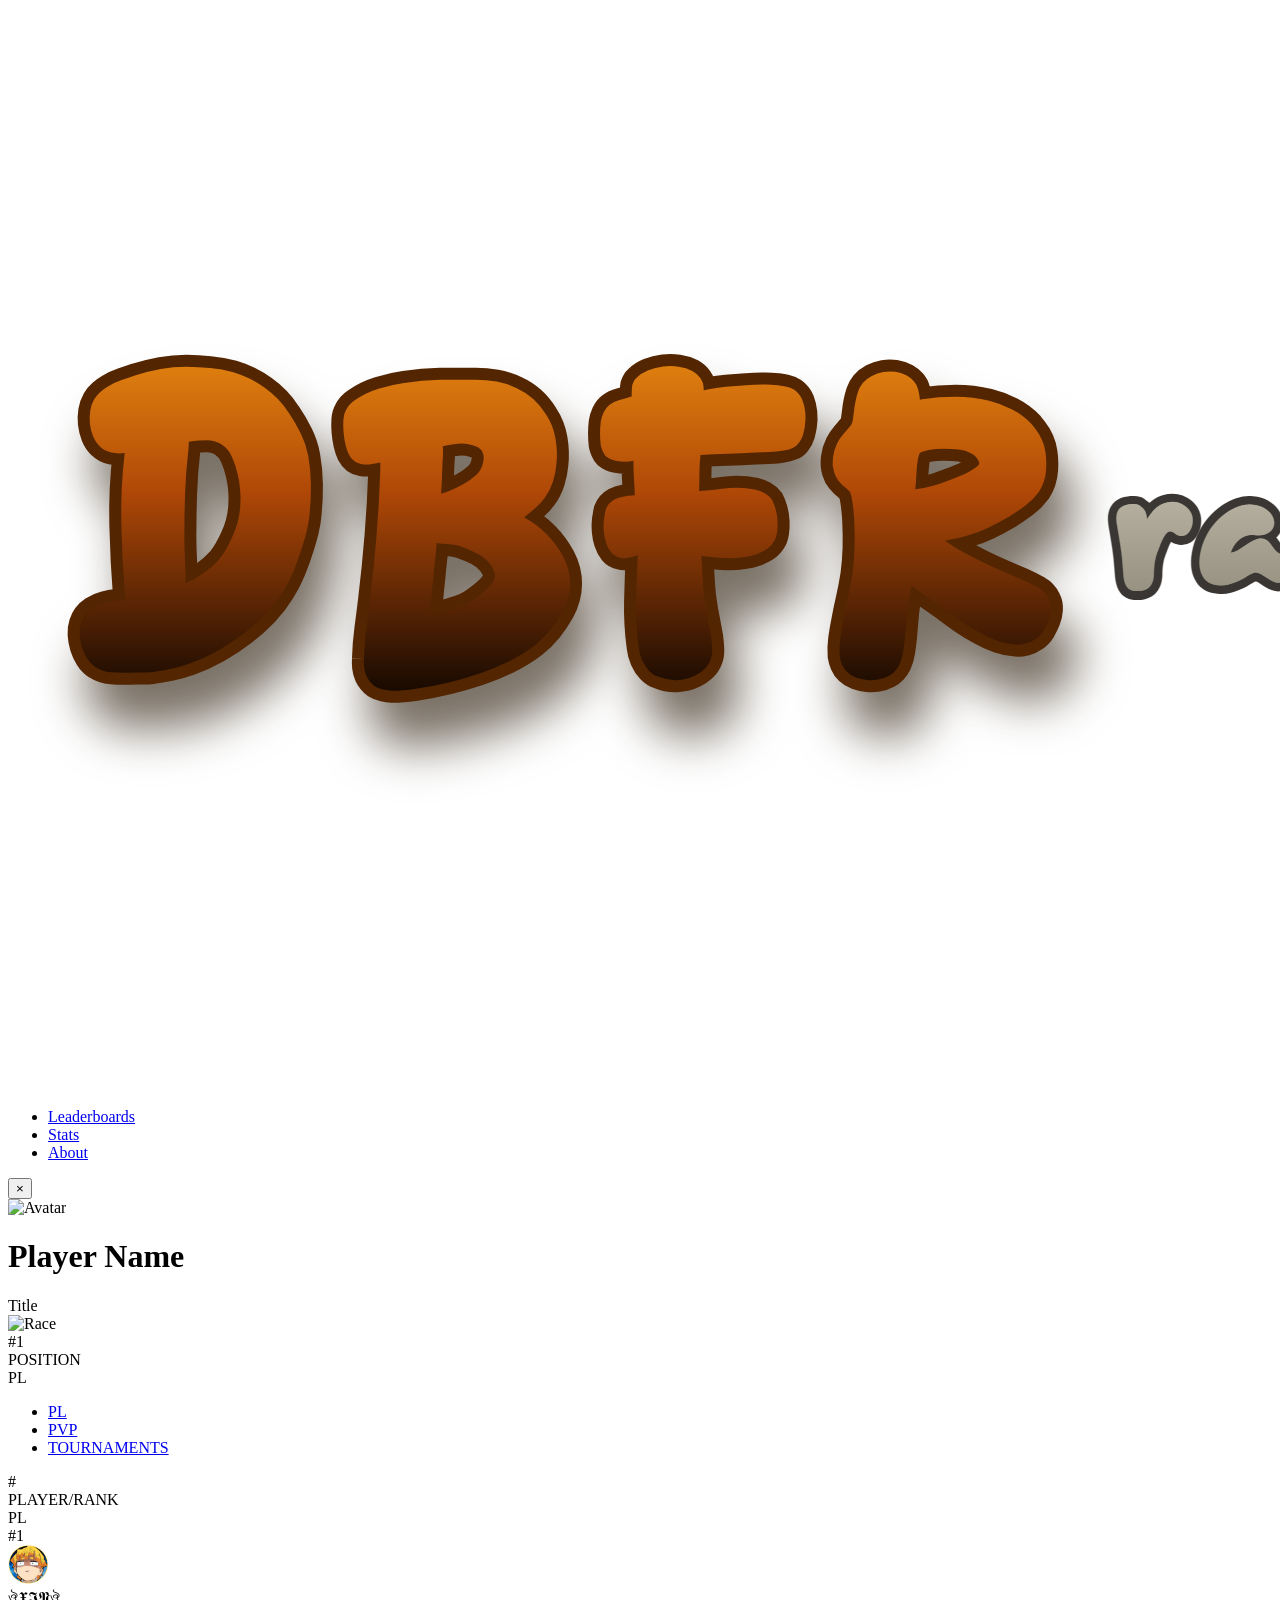
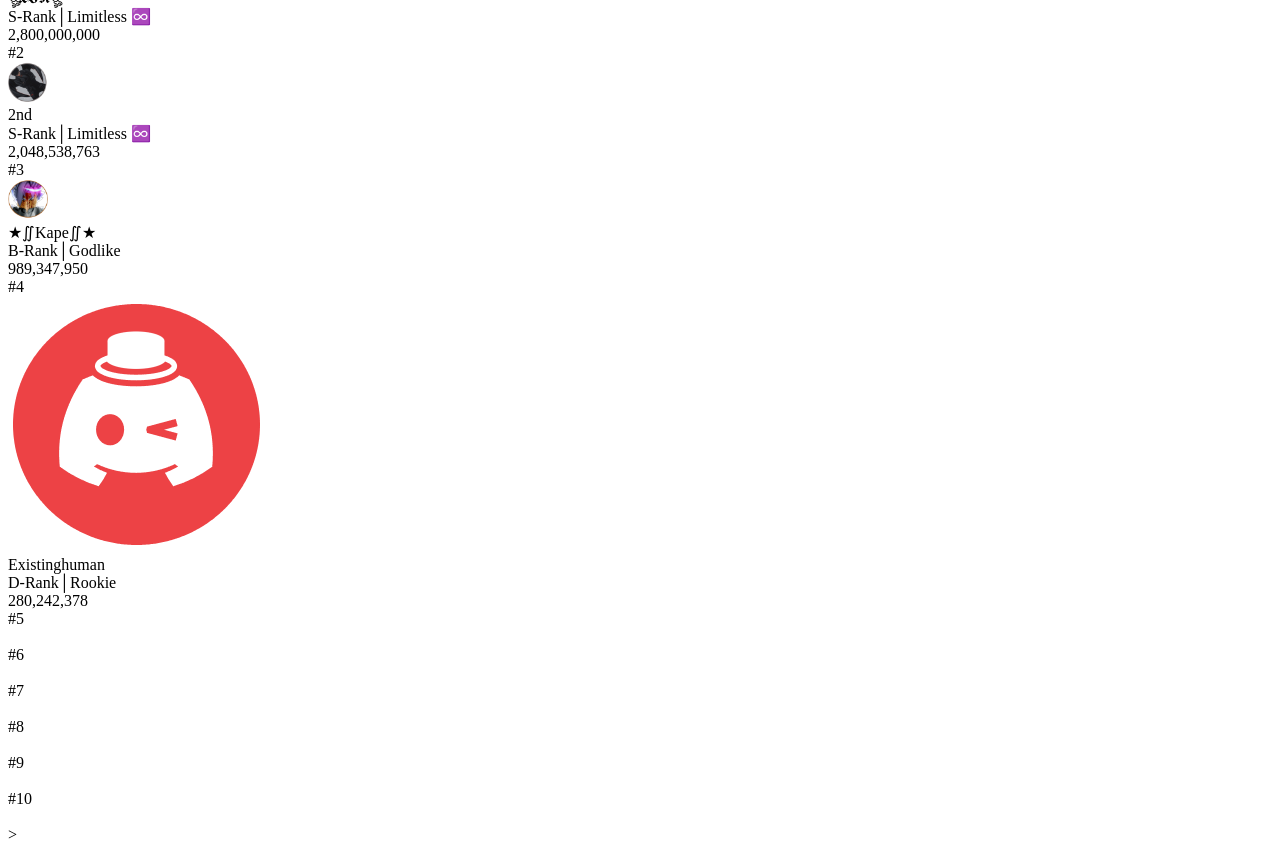
==== Leaderboards/PL/pl.html @ 50dc372b "Update pl.html" ====
<!DOCTYPE html>
<html lang="en">
<head>
    <meta charset="UTF-8">
    <meta name="viewport" content="width=device-width, initial-scale=1.0">
    <title>DBFR Leaderboards</title>

    <link rel="stylesheet" href="../../style.css">
</head>

<body>


<!-- =========================
     MAIN NAVBAR
========================== -->

<header class="navbar">

<div class="logo">
    <a href="../../leaderboards.html">
        <img src="../../images/logo2.png" alt="DBFR Leaderboard Logo">
    </a>
</div>


    <nav>

        <ul class="nav-links">

            <li><a href="../../leaderboards.html">Leaderboards</a></li>
            <li><a href="../../stats.html">Stats</a></li>
            <li><a href="../../about.html">About</a></li>

        </ul>

    </nav>

</header>



<!-- =========================
     LEADERBOARD CONTAINER
========================== -->

<div class="custom-box">

    <!-- =========================
     PLAYER POPUP
========================== -->

<div id="player-popup" class="popup-overlay">

    <div class="popup-container">

        <button class="popup-close">&times;</button>

<div class="popup-content">

    <div class="popup-avatar">
        <img class="popup-avatar-image" src="" alt="Avatar">
    </div>

    <h1 class="popup-player-name">Player Name</h1>

    <div class="popup-title">Title</div>

<div class="popup-race">
    <img class="popup-race-image" src="" alt="Race">
</div>

</div>

<div class="popup-leaderboard-bar">

    <div class="popup-rank-badge">
        <span>#1</span>
    </div>

    <div class="player-points-number-1"></div>

</div>

<div class="txt">
    POSITION
</div>

<div class="txt2">
    PL
</div>

    </div>

</div>


    <!-- TOP BOX NAVIGATION -->

    <nav class="box-top-nav">

        <ul>

            <li><a href="../PL/pl.html">PL</a></li>

            <li><a href="../PVP/pvp.html">PVP</a></li>

            <li><a href="../TOURNAMENTS/tournaments.html">TOURNAMENTS</a></li>

        </ul>

    </nav>



    <!-- LINE -->

    <div class="custom-line"></div>

    <div class="e-txt">
        #
    </div>

    <div class="player-txt">
        PLAYER/RANK
    </div>

    <div class="pl-txt">
        PL
    </div>



    <!-- CONTENT GOES HERE -->


<div class="leaderboard-bar" data-player="0">
    <div class="rank-badge">
        <span>#1</span>
    </div>

    <div class="avatar">
        <img src="../../images/jack.png" style="height: 40px; width: 40px;" alt="jack">
    </div>

    <div class="player-name">
        ঔৣ𝖃𝕴𝕹ঔৣ
    </div>

    <div class="rank-name">
        S-Rank│Limitless ♾️
    </div>

    <div class="player-points">
        2,800,000,000
    </div>
</div>

<div class="leaderboard-bar2" data-player="1">
    <div class="rank-badge">
        <span>#2</span>
    </div>

    <div class="avatar">
        <img src="../../images/2nd.png" style="height: 40px; width: 40px;" alt="other">
    </div>

    <div class="player-name">
        2nd
    </div>

    <div class="rank-name">
        S-Rank│Limitless ♾️
    </div>

    <div class="player-points">
        2,048,538,763
    </div>
</div>

<div class="leaderboard-bar3" data-player="2">
    <div class="rank-badge">
        <span>#3</span>
    </div>

    <div class="avatar">
        <img src="../../images/kape.png" style="height:40px; width:40px;" alt="third">
    </div>

    <div class="player-name">
        ★∬Kape∬★
    </div>

    <div class="rank-name">
        B-Rank│Godlike
    </div>

    <div class="player-points">
        989,347,950
    </div>
</div>

<div class="leaderboard-bar4" data-player="3">

    <div class="rank-badge">
        <span>#4</span>
    </div>

    <div class="avatar">
        <img src="../../images/mrnoob.png" alt="Fourth">
    </div>

    <div class="player-name">
        Existinghuman
    </div>

    <div class="rank-name">
        D-Rank│Rookie
    </div>

    <div class="player-points">
        280,242,378
    </div>

</div>

<div class="leaderboard-bar5" data-player="4">

    <div class="rank-badge">
        <span>#5</span>
    </div>

    <div class="avatar">
        <img src="../../images/5th.png" alt="">
    </div>

    <div class="player-name">
        
    </div>

    <div class="rank-name">
        
    </div>

    <div class="player-points">
        
    </div>

</div>


<div class="leaderboard-bar6" data-player="5">

    <div class="rank-badge">
        <span>#6</span>
    </div>

    <div class="avatar">
        <img src="../../images/6th.png" alt="">
    </div>

    <div class="player-name">
        
    </div>

    <div class="rank-name">
        
    </div>

    <div class="player-points">
        
    </div>

</div>


<div class="leaderboard-bar7" data-player="6">

    <div class="rank-badge">
        <span>#7</span>
    </div>

    <div class="avatar">
        <img src="../../images/7th.png" alt="">
    </div>

    <div class="player-name">
        
    </div>

    <div class="rank-name">
        
    </div>

    <div class="player-points">
        
    </div>

</div>


<div class="leaderboard-bar8" data-player="7">

    <div class="rank-badge">
        <span>#8</span>
    </div>

    <div class="avatar">
        <img src="../../images/8th.png" alt="">
    </div>

    <div class="player-name">
        
    </div>

    <div class="rank-name">
        
    </div>

    <div class="player-points">
        
    </div>

</div>


<div class="leaderboard-bar9" data-player="8">

    <div class="rank-badge">
        <span>#9</span>
    </div>

    <div class="avatar">
        <img src="../../images/9th.png" alt="">
    </div>

    <div class="player-name">
        
    </div>

    <div class="rank-name">
        
    </div>

    <div class="player-points">
        
    </div>

</div>


<div class="leaderboard-bar10" data-player="9">

    <div class="rank-badge">
        <span>#10</span>
    </div>

    <div class="avatar">
        <img src="../../images/10th.png" alt="">
    </div>

    <div class="player-name">
        
    </div>

    <div class="rank-name">
        
    </div>

    <div class="player-points">
        
    </div>

</div>


</div>


</body>

<script src="../../main.js"></script>

<script>

const popup = document.getElementById("player-popup");
const closeBtn = document.querySelector(".popup-close");

// Every leaderboard bar opens the popup
document.querySelectorAll(
".leaderboard-bar, .leaderboard-bar2, .leaderboard-bar3, .leaderboard-bar4, .leaderboard-bar5, .leaderboard-bar6, .leaderboard-bar7, .leaderboard-bar8, .leaderboard-bar9, .leaderboard-bar10"
).forEach(bar => {

    bar.addEventListener("click", () => {

        const player = leaderboard[bar.dataset.player];

        popup.querySelector(".popup-player-name").textContent = player.playerName;

        popup.querySelector(".popup-title").textContent = getRankName(player.pl);

        popup.querySelector(".player-points-number-1").textContent =
            "OVERALL: " + player.pl.toLocaleString();

        popup.querySelector(".popup-race-image").src =
            "../../" + player.race;

        popup.querySelector(".popup-avatar-image").src =
            "../../" + player.avatar;
        
        const popupBar = popup.querySelector(".popup-leaderboard-bar");
const popupBadge = popup.querySelector(".popup-rank-badge");


popupBar.classList.remove("gold", "silver", "bronze");
popupBadge.classList.remove("gold", "silver", "bronze");


if(player.rank === "#1"){

    popupBar.classList.add("gold");
    popupBadge.classList.add("gold");

}

else if(player.rank === "#2"){

    popupBar.classList.add("silver");
    popupBadge.classList.add("silver");

}

else if(player.rank === "#3"){

    popupBar.classList.add("bronze");
    popupBadge.classList.add("bronze");

}

else if(player.rank === "#4"){

    popupBar.classList.add("fourth");
    popupBadge.classList.add("fourth");

}


popup.querySelector(".popup-rank-badge span").textContent = player.rank;

        popup.classList.add("show");

    });

});

// Close button
closeBtn.addEventListener("click", () => {

    popup.classList.remove("show");

});

// Click outside popup
popup.addEventListener("click", (e)=>{

    if(e.target === popup){

        popup.classList.remove("show");

    }

});

</script>
</html>>
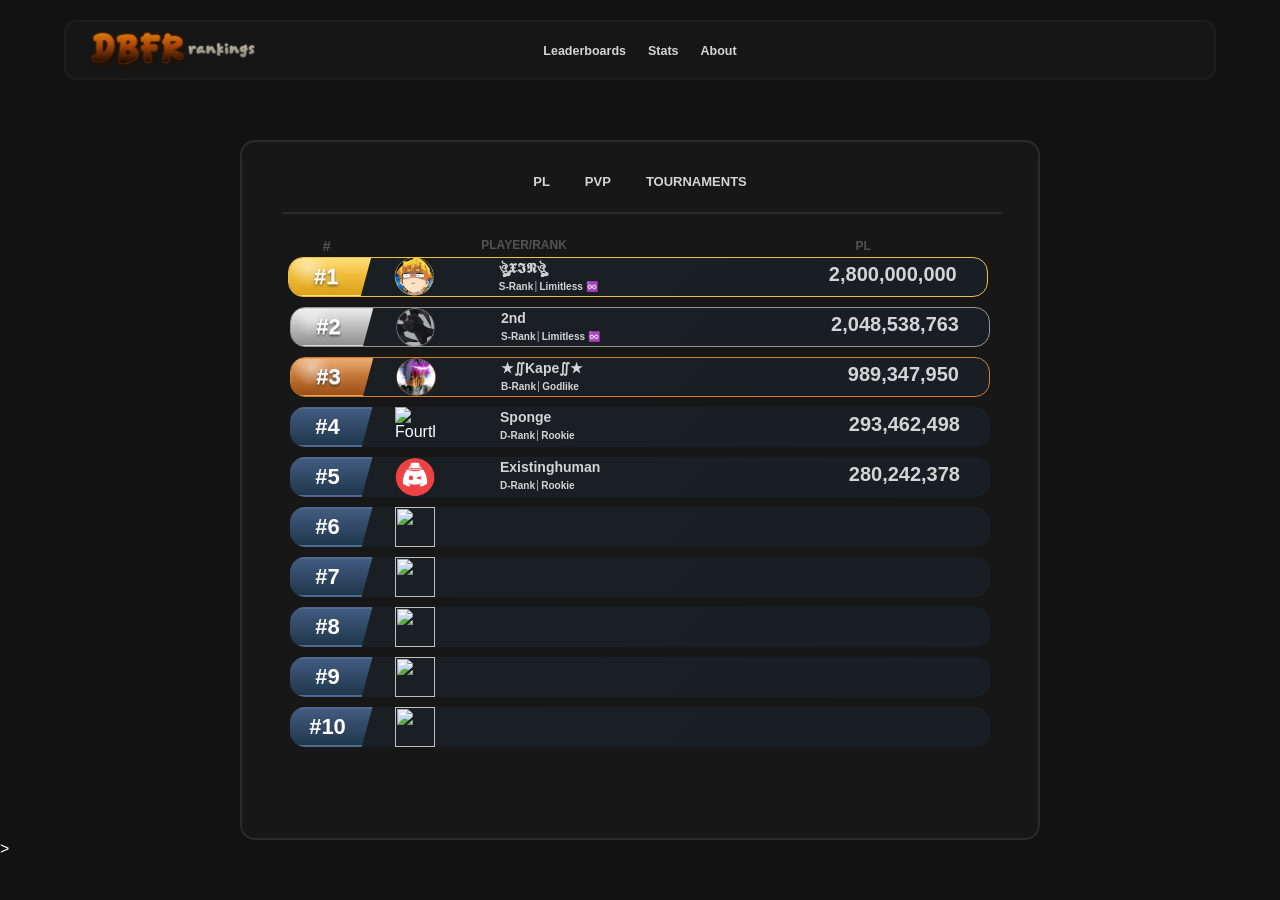
==== commit 44e36800: "Update pl.html" ====
--- a/Leaderboards/PL/pl.html
+++ b/Leaderboards/PL/pl.html
@@ -207,7 +207,31 @@
     </div>
 
     <div class="avatar">
-        <img src="../../images/mrnoob.png" alt="Fourth">
+        <img src="../../images/sponge.png" alt="Fourth">
+    </div>
+
+    <div class="player-name">
+        Sponge
+    </div>
+
+    <div class="rank-name">
+        D-Rank│Rookie
+    </div>
+
+    <div class="player-points">
+        293,462,498
+    </div>
+
+</div>
+
+<div class="leaderboard-bar5" data-player="4">
+
+    <div class="rank-badge">
+        <span>#5</span>
+    </div>
+
+    <div class="avatar">
+        <img src="../../images/mrnoob.png" alt="">
     </div>
 
     <div class="player-name">
@@ -220,30 +244,6 @@
 
     <div class="player-points">
         280,242,378
-    </div>
-
-</div>
-
-<div class="leaderboard-bar5" data-player="4">
-
-    <div class="rank-badge">
-        <span>#5</span>
-    </div>
-
-    <div class="avatar">
-        <img src="../../images/5th.png" alt="">
-    </div>
-
-    <div class="player-name">
-        
-    </div>
-
-    <div class="rank-name">
-        
-    </div>
-
-    <div class="player-points">
-        
     </div>
 
 </div>
@@ -412,33 +412,30 @@
 const popupBadge = popup.querySelector(".popup-rank-badge");
 
 
-popupBar.classList.remove("gold", "silver", "bronze");
-popupBadge.classList.remove("gold", "silver", "bronze");
-
-
-if(player.rank === "#1"){
+popupBar.classList.remove("gold", "silver", "bronze", "fourth");
+popupBadge.classList.remove("gold", "silver", "bronze", "fourth");
+
+if (player.rank === "#1") {
 
     popupBar.classList.add("gold");
     popupBadge.classList.add("gold");
 
 }
-
-else if(player.rank === "#2"){
+else if (player.rank === "#2") {
 
     popupBar.classList.add("silver");
     popupBadge.classList.add("silver");
 
 }
-
-else if(player.rank === "#3"){
+else if (player.rank === "#3") {
 
     popupBar.classList.add("bronze");
     popupBadge.classList.add("bronze");
 
 }
-
-else if(player.rank === "#4"){
-
+else {
+
+    // #4, #5, #6, #7, #8... all use the blue style
     popupBar.classList.add("fourth");
     popupBadge.classList.add("fourth");
 
--- a/style.css
+++ b/style.css
@@ -0,0 +1,2258 @@
+/* =========================================
+   RESET
+========================================= */
+
+*{
+    margin:0;
+    padding:0;
+    box-sizing:border-box;
+}
+
+html{
+    scroll-behavior:smooth;
+}
+
+/* =========================================
+   BODY
+========================================= */
+
+body{
+    font-family:Arial, Helvetica, sans-serif;
+    background:#121212;
+    color:white;
+}
+
+/* =========================================
+   NAVBAR
+========================================= */
+
+.navbar{
+
+    position:relative;
+
+    width:90%;
+    height:60px;
+
+    margin:20px auto;
+
+    display:flex;
+    align-items:center;
+
+    padding:0 30px;
+
+    background:rgba(31,29,29,.45);
+
+    border:2px solid hsla(0,3%,12%,.88);
+
+    border-radius:12px;
+
+    transition:border-color .25s ease;
+}
+
+.navbar:hover{
+
+    border-color:rgb(75,75,75);
+
+}
+
+/* =========================================
+   LOGO
+========================================= */
+
+.logo{
+
+    position:absolute;
+    left:20px;
+
+}
+
+.logo img{
+
+    height:100px;
+    width:auto;
+    display:block;
+
+}
+
+/* =========================================
+   NAVIGATION
+========================================= */
+
+nav{
+
+    width:100%;
+
+}
+
+.nav-links{
+
+    display:flex;
+    justify-content:center;
+    align-items:center;
+
+    list-style:none;
+
+    gap:22px;
+
+}
+
+.nav-links a{
+
+    color:#d4d4d4;
+
+    text-decoration:none;
+
+    font-family:Verdana, Geneva, Tahoma, sans-serif;
+
+    font-weight:bold;
+
+    font-size:12.5px;
+
+    transition:.2s;
+
+}
+
+.nav-links a:hover{
+
+    color:rgb(129,49,49);
+
+}
+
+/* =========================================
+   CUSTOM CONTAINER
+========================================= */
+
+/* =========================================
+   CUSTOM CONTAINER
+========================================= */
+
+.custom-box{
+
+    position:relative;
+
+    /* CENTER POSITION */
+    margin:60px auto 0;
+
+
+    /* SIZE */
+    width:800px;
+    height:700px;
+
+
+    /* BACKGROUND */
+    background:rgba(31,29,29,.45);
+
+
+    /* BORDER */
+    border:2px solid #2b2b2b;
+
+
+    /* CORNERS */
+    border-radius:15px;
+
+
+    padding:20px;
+
+}
+
+.custom-box{
+
+    transition:border-color .25s ease;
+
+}
+
+
+.custom-box:hover{
+
+    border-color:rgb(75,75,75);
+
+}
+
+/* =========================================
+   CUSTOM LINE
+========================================= */
+
+.custom-line{
+
+    position:absolute;
+
+    /* POSITION */
+    top:70px;
+    left:40px;
+
+    /* SIZE */
+    width:720px;
+    height:2px;
+
+    /* COLOR */
+    background:#2b2b2b;
+
+    /* ROUNDNESS */
+    border-radius:999px;
+
+}
+
+/* =========================================
+   TOP BOX NAVIGATION
+========================================= */
+
+
+.box-top-nav{
+
+
+    /* POSITION */
+
+    position:absolute;
+
+    top:30px;
+
+    left:0;
+
+    width:100%;
+
+
+}
+
+
+
+.box-top-nav ul{
+
+
+    /* ALIGNMENT */
+
+    display:flex;
+
+    justify-content:center;
+
+    align-items:center;
+
+
+    /* SPACING */
+
+    gap:35px;
+
+
+    list-style:none;
+
+
+}
+
+
+
+.box-top-nav a{
+
+
+    /* COLOR */
+
+    color:#d4d4d4;
+
+
+    /* TEXT */
+
+    text-decoration:none;
+
+    font-family:Verdana, Geneva, Tahoma, sans-serif;
+
+    font-size:13px;
+
+    font-weight:bold;
+
+
+    /* ANIMATION */
+
+    transition:.25s;
+
+
+}
+
+
+
+.box-top-nav a:hover{
+
+
+    color:rgb(129,49,49);
+
+
+}
+
+/* =========================================
+   LEADERBOARD TITLE CONTENT
+========================================= */
+
+
+.leaderboard-title{
+
+
+    /* POSITION */
+
+    position:absolute;
+
+    top:50%;
+
+    left:50%;
+
+    transform:translate(-50%, -50%);
+
+
+
+    /* ALIGNMENT */
+
+    text-align:center;
+
+
+    width:100%;
+
+
+}
+
+
+
+/* MAIN TITLE */
+
+.leaderboard-title h1{
+
+
+    /* FONT */
+
+    font-family:Verdana, Geneva, Tahoma, sans-serif;
+
+
+    /* SIZE */
+
+    font-size:40px;
+
+
+    /* WEIGHT */
+
+    font-weight:bold;
+
+
+    /* COLOR */
+
+    color:white;
+
+
+}
+
+
+
+/* SMALL UNIVERSE TEXT */
+
+.leaderboard-title h1 span{
+
+
+    display:block;
+
+
+    /* SIZE */
+
+    font-size:20px;
+
+
+    /* COLOR */
+
+    color:#bdbdbd;
+
+
+    /* SPACING */
+
+    margin-top:5px;
+
+
+}
+
+
+
+/* DESCRIPTION TEXT */
+
+.leaderboard-title p{
+
+
+    /* POSITION */
+
+    margin-top:25px;
+
+
+
+    /* FONT */
+
+    font-family:Arial, Helvetica, sans-serif;
+
+
+    /* SIZE */
+
+    font-size:16px;
+
+
+    /* COLOR */
+
+    color:#aaaaaa;
+
+
+
+}
+
+/* =========================================
+   PL LEADERBOARD BAR
+========================================= */
+
+
+.leaderboard-bar{
+
+
+    /* =========================
+       POSITION
+    ========================= */
+
+    position:relative;
+
+    top:30px;
+    left:46%;
+
+    transform:translateX(-50%);
+
+
+
+    /* =========================
+       SIZE
+    ========================= */
+
+    width:700px;
+    height:40px;
+
+
+
+    /* =========================
+       BACKGROUND GRADIENT
+    ========================= */
+
+    background:linear-gradient(
+        135deg,
+        #1a1f24,
+        #191e24
+    );
+
+
+
+    /* =========================
+       BORDER
+    ========================= */
+
+    /* BORDER */
+
+    border: 1.75px solid #f0c040;
+
+    overflow:hidden;
+
+    animation: goldBorder 4s linear infinite;
+
+    border-radius:15px;
+
+
+
+    /* =========================
+       ALIGNMENT
+    ========================= */
+
+    display:flex;
+
+    align-items:center;
+
+    justify-content:space-between;
+
+
+    padding:0 25px;
+
+
+
+    /* =========================
+       ANIMATION
+    ========================= */
+
+    transition:
+        transform .25s ease,
+        border-color .25s ease,
+        box-shadow .25s ease;
+
+
+}
+
+    @keyframes goldBorder{
+
+    0%{
+        border-color:#f0c040;
+    }
+
+    25%{
+        border-color:#ffe07a;
+    }
+
+    50%{
+        border-color:#ffd54a;
+    }
+
+    75%{
+        border-color:#fff0a0;
+    }
+
+    100%{
+        border-color:#f0c040;
+    }
+
+}
+
+.leaderboard-bar{
+
+    position:relative;
+
+    margin:20px auto 0;
+
+    width:700px;
+    height:40px;
+
+}
+
+.leaderboard-bar::before{
+
+    content:"";
+
+    position:absolute;
+
+    top:0;
+    left:-120px;
+
+    width:100px;
+    height:100%;
+
+    background:linear-gradient(
+
+        90deg,
+
+        transparent,
+
+        rgba(255,255,255,.25),
+
+        transparent
+
+    );
+
+    transform:skewX(-25deg);
+
+    animation:shine 3s infinite;
+
+}
+
+@keyframes shine{
+
+    from{
+
+        left:-150px;
+
+    }
+
+    to{
+
+        left:850px;
+
+    }
+
+}
+
+
+
+
+/* HOVER EFFECT */
+
+.leaderboard-bar:hover{
+
+    transform:
+        translateX(-50%)
+        scale(1.04);
+
+    border-color:#ffe37a;
+
+    box-shadow:
+
+        0 0 12px rgba(255,210,70,.35),
+
+        0 0 30px rgba(255,190,0,.25);
+
+}
+
+.rank-badge{
+
+    width:90px;
+    height:40px;
+
+    display:flex;
+
+    left: -5%;
+
+    justify-content:center;
+    align-items:center;
+
+    background:linear-gradient(
+
+        180deg,
+
+        #ffd45a,
+
+        #dca118
+
+    );
+
+    clip-path:polygon(
+        12% 0%,
+        100% 0%,
+        88% 100%,
+        0% 100%
+    );
+
+    border:2px solid #ffe07a;
+
+    position:relative;
+
+    overflow:hidden;
+
+    animation:goldBorder 4s linear infinite;
+
+}
+
+.rank-badge::before{
+
+    content:"";
+
+    position:absolute;
+
+    top:-40%;
+    left:-90%;
+
+    width:45%;
+    height:180%;
+
+    background:linear-gradient(
+
+        90deg,
+
+        transparent 0%,
+
+        rgba(255,255,255,.05) 10%,
+
+        rgba(255,255,255,.95) 80%,
+
+        rgba(255,255,255,.05) 100%,
+
+        transparent 100%
+
+    );
+
+    transform:rotate(22deg);
+
+    filter:blur(2px);
+
+    animation:badgeShine 3s infinite;
+
+}
+
+.rank-badge::after{
+
+    content:"";
+
+    position:absolute;
+
+    inset:0;
+
+    background:
+
+        radial-gradient(circle at 30% 25%,
+        rgba(255,255,255,.45),
+        transparent 28%),
+
+        linear-gradient(
+        180deg,
+        rgba(255,255,255,.18),
+        transparent 45%);
+
+    pointer-events:none;
+
+}
+
+@keyframes badgeShine{
+
+    0%{
+
+        left:-100%;
+        opacity:0;
+
+    }
+
+    20%{
+
+        opacity:1;
+
+    }
+
+    55%{
+
+        left:120%;
+        opacity:1;
+
+    }
+
+    100%{
+
+        left:180%;
+        opacity:0;
+
+    }
+
+}
+
+.rank-badge span{
+
+    position:relative;
+    z-index:5;
+
+    color:white;
+
+    font-family:Verdana, Geneva, Tahoma, sans-serif;
+    font-size:22px;
+    font-weight:bold;
+
+    text-shadow:
+
+        0 1px 0 rgba(255,255,255,.4),
+        0 2px 3px rgba(0,0,0,.55),
+        0 0 6px rgba(255,255,255,.25);
+
+}
+
+/* =========================================
+   SECOND LEADERBOARD BAR
+========================================= */
+
+
+.leaderboard-bar2{
+
+    position:relative;
+
+    top:40px;
+    left:50%;
+
+    transform:translateX(-50%);
+
+
+    width:700px;
+    height:40px;
+
+
+    background:linear-gradient(
+        135deg,
+        #1a1f24,
+        #191e24
+    );
+
+
+    border:1.75px solid #979696;
+
+    border-radius:15px;
+
+
+    overflow:hidden;
+
+
+    display:flex;
+
+    align-items:center;
+
+    justify-content:space-between;
+
+
+    padding:0 25px;
+
+
+    transition:
+        transform .25s ease,
+        border-color .25s ease,
+        box-shadow .25s ease;
+
+}
+
+
+
+/* SHINE EFFECT */
+
+.leaderboard-bar2::before{
+
+    content:"";
+
+    position:absolute;
+
+    top:0;
+
+    left:-120px;
+
+    width:100px;
+
+    height:100%;
+
+
+    background:linear-gradient(
+
+        90deg,
+
+        transparent,
+
+        rgba(255,255,255,.25),
+
+        transparent
+
+    );
+
+
+    transform:skewX(-25deg);
+
+
+    animation:shine 3s infinite;
+
+}
+
+
+
+/* HOVER */
+
+.leaderboard-bar2:hover{
+
+    transform:
+        translateX(-50%)
+        scale(1.04);
+
+
+    border-color:#cac0c0;
+
+
+    box-shadow:
+
+        0 0 12px rgba(221, 221, 221, 0.35),
+
+        0 0 30px rgba(226, 224, 224, 0.25);
+
+}
+
+.leaderboard-bar2 .rank-badge{
+
+    width:90px;
+
+    background:linear-gradient(
+        180deg,
+        #e6e6e6,
+        #8f8f8f
+    );
+
+    border:2px solid #d8d8d8;
+
+    animation:none;
+
+}
+
+
+.leaderboard-bar2 .rank-badge span{
+
+    color:white;
+
+    text-shadow:
+        0 1px 0 rgba(255,255,255,.5),
+        0 2px 3px rgba(0,0,0,.7),
+        0 0 6px rgba(255,255,255,.35);
+
+}
+
+.leaderboard-bar2 .rank-badge::after{
+
+    content:"";
+
+    position:absolute;
+
+    inset:0;
+
+    background:
+
+        radial-gradient(circle at 30% 25%,
+        rgba(255,255,255,.45),
+        transparent 28%),
+
+        linear-gradient(
+        180deg,
+        rgba(255,255,255,.18),
+        transparent 45%);
+
+    pointer-events:none;
+
+}
+
+.leaderboard-bar2 .rank-badge::after{
+
+    content:"";
+
+    position:absolute;
+
+    inset:0;
+
+    background:
+
+        radial-gradient(circle at 30% 25%,
+        rgba(255,255,255,.45),
+        transparent 28%),
+
+        linear-gradient(
+        180deg,
+        rgba(255,255,255,.18),
+        transparent 45%);
+
+    pointer-events:none;
+
+}
+
+
+.leaderboard-bar2 .player-points{
+
+    color:#d4d4d4;
+
+}
+
+/* =========================================
+   THIRD LEADERBOARD BAR
+========================================= */
+
+.leaderboard-bar3{
+
+    position:relative;
+
+    top:50px;
+    left:50%;
+
+    transform:translateX(-50%);
+
+    width:700px;
+    height:40px;
+
+    background:linear-gradient(
+        135deg,
+        #1a1f24,
+        #191e24
+    );
+
+    border:1.75px solid #cd7f32;
+
+    border-radius:15px;
+
+    overflow:hidden;
+
+    display:flex;
+
+    align-items:center;
+    justify-content:space-between;
+
+    padding:0 25px;
+
+    transition:
+        transform .25s ease,
+        border-color .25s ease,
+        box-shadow .25s ease;
+
+}
+
+.leaderboard-bar3::before{
+
+    content:"";
+
+    position:absolute;
+
+    top:0;
+    left:-120px;
+
+    width:100px;
+    height:100%;
+
+    background:linear-gradient(
+        90deg,
+        transparent,
+        rgba(255,255,255,.25),
+        transparent
+    );
+
+    transform:skewX(-25deg);
+
+    animation:shine 3s infinite;
+
+}
+
+.leaderboard-bar3:hover{
+
+    transform:
+        translateX(-50%)
+        scale(1.04);
+
+    border-color:#e6a15c;
+
+    box-shadow:
+        0 0 12px rgba(205,127,50,.35),
+        0 0 30px rgba(205,127,50,.25);
+
+}
+
+.leaderboard-bar3 .rank-badge{
+
+    background:linear-gradient(
+        180deg,
+        #e49a54,
+        #9c4f16
+    );
+
+    border:2px solid #e6a15c;
+
+    animation:none;
+
+}
+
+.leaderboard-bar3 .rank-badge span{
+
+    color:white;
+
+    text-shadow:
+        0 1px 0 rgba(255,255,255,.5),
+        0 2px 3px rgba(0,0,0,.7),
+        0 0 6px rgba(255,255,255,.35);
+
+}
+
+
+.leaderboard-bar3 .player-points{
+
+    color:#d4d4d4;
+
+}
+
+/* =========================================
+   FOURTH LEADERBOARD BAR
+========================================= */
+
+.leaderboard-bar4{
+
+    position:relative;
+
+    top:60px;
+    left:50%;
+
+    transform:translateX(-50%);
+
+    width:700px;
+    height:40px;
+
+    background:linear-gradient(
+        135deg,
+        #1a1f24,
+        #191e24
+    );
+
+    border-radius:15px;
+
+    overflow:hidden;
+
+    display:flex;
+
+    align-items:center;
+    justify-content:space-between;
+
+    padding:0 25px;
+
+    transition:
+        transform .25s ease,
+        border-color .25s ease,
+        box-shadow .25s ease;
+
+}
+
+.leaderboard-bar4:hover{
+
+    transform:
+        translateX(-50%)
+        scale(1.04);
+
+    background:linear-gradient(
+        135deg,
+        #222930,
+        #202730
+    );
+
+}
+
+.leaderboard-bar4 .rank-badge{
+
+    background:linear-gradient(
+        180deg,
+        #435b80,
+        #435b80
+    );
+
+    border:2px solid #583232;
+
+    animation:none;
+
+}
+
+.leaderboard-bar4 .rank-badge span{
+
+    color:white;
+
+    text-shadow:
+        0 1px 0 rgba(255,255,255,.35),
+        0 2px 3px rgba(0,0,0,.7);
+
+}
+
+.leaderboard-bar4 .player-points{
+
+    color:#d4d4d4;
+
+}
+
+.leaderboard-bar4 .rank-badge{
+
+    background:linear-gradient(
+        180deg,
+        #435b80,
+        #1f374b
+    );
+
+    border:2px solid #4f6a92;
+
+    animation:none;
+
+}
+
+
+/* REMOVE SHINE EFFECTS */
+
+.leaderboard-bar4 .rank-badge::before{
+
+    display:none;
+
+}
+
+
+.leaderboard-bar4 .rank-badge::after{
+
+    display:none;
+
+}
+
+
+/* REMOVE TEXT GLOW */
+
+.leaderboard-bar4 .rank-badge span{
+
+    color:white;
+
+    text-shadow:none;
+
+}
+
+/* =========================================
+   LOWER LEADERBOARD BARS (#5 - #10)
+========================================= */
+
+
+.leaderboard-bar5,
+.leaderboard-bar6,
+.leaderboard-bar7,
+.leaderboard-bar8,
+.leaderboard-bar9,
+.leaderboard-bar10{
+
+    position:relative;
+
+    left:50%;
+
+    transform:translateX(-50%);
+
+    width:700px;
+    height:40px;
+
+    background:linear-gradient(
+        135deg,
+        #1a1f24,
+        #191e24
+    );
+
+    border-radius:15px;
+
+    overflow:hidden;
+
+    display:flex;
+
+    align-items:center;
+    justify-content:space-between;
+
+    padding:0 25px;
+
+    transition:
+        transform .25s ease,
+        background .25s ease;
+
+}
+
+
+.leaderboard-bar5{
+    top:70px;
+}
+
+.leaderboard-bar6{
+    top:80px;
+}
+
+.leaderboard-bar7{
+    top:90px;
+}
+
+.leaderboard-bar8{
+    top:100px;
+}
+
+.leaderboard-bar9{
+    top:110px;
+}
+
+.leaderboard-bar10{
+    top:120px;
+}
+
+
+
+/* SAME HOVER AS #4 */
+
+.leaderboard-bar5:hover,
+.leaderboard-bar6:hover,
+.leaderboard-bar7:hover,
+.leaderboard-bar8:hover,
+.leaderboard-bar9:hover,
+.leaderboard-bar10:hover{
+
+    transform:
+        translateX(-50%)
+        scale(1.04);
+
+    background:linear-gradient(
+        135deg,
+        #222930,
+        #202730
+    );
+
+}
+
+
+/* SAME RANK BADGE AS #4 */
+
+.leaderboard-bar5 .rank-badge,
+.leaderboard-bar6 .rank-badge,
+.leaderboard-bar7 .rank-badge,
+.leaderboard-bar8 .rank-badge,
+.leaderboard-bar9 .rank-badge,
+.leaderboard-bar10 .rank-badge{
+
+    background:linear-gradient(
+        180deg,
+        #435b80,
+        #1f374b
+    );
+
+    border:2px solid #4f6a92;
+
+    animation:none;
+
+}
+
+
+/* REMOVE SHINE */
+
+.leaderboard-bar5 .rank-badge::before,
+.leaderboard-bar6 .rank-badge::before,
+.leaderboard-bar7 .rank-badge::before,
+.leaderboard-bar8 .rank-badge::before,
+.leaderboard-bar9 .rank-badge::before,
+.leaderboard-bar10 .rank-badge::before{
+
+    display:none;
+
+}
+
+
+.leaderboard-bar5 .rank-badge::after,
+.leaderboard-bar6 .rank-badge::after,
+.leaderboard-bar7 .rank-badge::after,
+.leaderboard-bar8 .rank-badge::after,
+.leaderboard-bar9 .rank-badge::after,
+.leaderboard-bar10 .rank-badge::after{
+
+    display:none;
+
+}
+
+
+.leaderboard-bar5 .rank-badge span,
+.leaderboard-bar6 .rank-badge span,
+.leaderboard-bar7 .rank-badge span,
+.leaderboard-bar8 .rank-badge span,
+.leaderboard-bar9 .rank-badge span,
+.leaderboard-bar10 .rank-badge span{
+
+    text-shadow:none;
+
+}
+
+
+.leaderboard-bar5 .player-points,
+.leaderboard-bar6 .player-points,
+.leaderboard-bar7 .player-points,
+.leaderboard-bar8 .player-points,
+.leaderboard-bar9 .player-points,
+.leaderboard-bar10 .player-points{
+
+    color:#d4d4d4;
+
+}
+
+
+/* =========================================
+   PLAYER/RANK NAME
+========================================= */
+
+
+.player-name{
+
+    position:absolute;
+
+    left:210px;
+    top:2px;
+
+    width:220px;
+
+    white-space:nowrap;
+    overflow:hidden;
+    text-overflow:ellipsis;
+
+    font-family:Verdana, Geneva, Tahoma, sans-serif;
+    font-size:14px;
+    font-weight:bold;
+
+    color:#d4d4d4;
+}
+
+.avatar{
+    position:absolute;
+    left:105px;
+    top:50%;
+    transform:translateY(-50%);
+}
+
+.avatar img{
+    width:40px;
+    height:40px;
+    display:block;
+}
+
+.rank-name{
+
+    position:absolute;
+
+    left:210px;
+    top:23px;
+
+    width:220px;
+
+    white-space:nowrap;
+    overflow:hidden;
+    text-overflow:ellipsis;
+
+    font-family:Verdana, Geneva, Tahoma, sans-serif;
+    font-size:10px;
+    font-weight:bold;
+
+    color:#d4d4d4;
+}
+
+
+
+
+
+/* =========================================
+   PLAYER POINTS
+========================================= */
+
+
+.player-points{
+
+    position:absolute;
+
+    right:30px;
+    top:42%;
+
+    transform:translateY(-50%);
+
+    font-family:'Segoe UI', Tahoma, Geneva, Verdana, sans-serif;
+    font-size:20px;
+    font-weight:bold;
+
+    color:#d4d4d4;
+}
+
+
+/* =========================================
+   LEADERBOARD HEADER TEXT SETTINGS
+========================================= */
+
+:root{
+
+    /* # */
+    --header-rank-left:8%;
+    --header-rank-top:11.5%;
+    --header-rank-size:15px;
+
+    /* PLAYER/RANK */
+    --header-player-left:29%;
+    --header-player-top:9%;
+    --header-player-size:12px;
+
+    /* PL */
+    --header-pl-left:78.5%;
+    --header-pl-top:7%;
+    --header-pl-size:12px;
+
+    /* Shared */
+    --header-font:Verdana, Geneva, Tahoma, sans-serif;
+    --header-weight:bold;
+    --header-color:#535353;
+
+}
+
+.e-txt{
+
+    position:relative;
+
+    left:var(--header-rank-left);
+    top:var(--header-rank-top);
+
+    font-family:var(--header-font);
+    font-weight:var(--header-weight);
+    font-size:var(--header-rank-size);
+    color:var(--header-color);
+
+}
+
+.player-txt{
+
+    position:relative;
+
+    left:var(--header-player-left);
+    top:var(--header-player-top);
+
+    font-family:var(--header-font);
+    font-weight:var(--header-weight);
+    font-size:var(--header-player-size);
+    color:var(--header-color);
+
+}
+
+.pl-txt{
+
+    position:relative;
+
+    left:var(--header-pl-left);
+    top:var(--header-pl-top);
+
+    font-family:var(--header-font);
+    font-weight:var(--header-weight);
+    font-size:var(--header-pl-size);
+    color:var(--header-color);
+
+}
+
+/* =========================================
+   POPUP OVERLAY
+========================================= */
+
+.popup-overlay{
+
+    position:fixed;
+
+    inset:0;
+
+    display:flex;
+
+    justify-content:center;
+    align-items:center;
+
+    background:rgba(0,0,0,.6);
+
+    opacity:0;
+
+    visibility:hidden;
+
+    transition:.25s;
+
+    z-index:9999;
+
+}
+
+.popup-overlay.show{
+
+    opacity:1;
+
+    visibility:visible;
+
+}
+
+
+/* =========================================
+   POPUP CONTAINER
+========================================= */
+
+.popup-container{
+
+    position:relative;
+
+    width:700px;          /* Width */
+    height:550px;         /* Height */
+
+    background:rgba(31,29,29);   /* Background */
+
+    border:2px solid #2b2b2b; /* Border */
+
+    border-radius:18px;   /* Radius */
+
+    padding:30px;
+
+    transform:scale(.9);
+
+    transition:.25s;
+
+}
+
+.popup-container:hover{
+    border-color: rgb(75,75,75);
+}
+
+.popup-overlay.show .popup-container{
+
+    transform:scale(1);
+
+}
+
+
+/* =========================================
+   CLOSE BUTTON
+========================================= */
+
+.popup-close{
+
+    position:absolute;
+
+    top:15px;
+    right:18px;
+
+    width:35px;
+    height:35px;
+
+    border:none;
+
+    border-radius:8px;
+
+    background:#2d3138;
+
+    color:white;
+
+    font-size:22px;
+
+    cursor:pointer;
+
+    transition:.2s;
+
+}
+
+.popup-close:hover{
+
+    background:#a33;
+
+    transform:scale(1.08);
+
+}
+
+
+/* =========================================
+   POPUP CONTENT
+========================================= */
+
+.popup-content{
+
+    text-align:center;
+
+    color:white;
+
+    margin-top:40px;
+
+}
+
+/* =========================
+   PLAYER NAME
+========================= */
+
+.popup-player-name{
+
+    position:absolute;
+
+    left:50%;
+    top:175px;
+
+    transform:translateX(-50%);
+
+    width:420px;
+
+    text-align:center;
+
+    white-space:nowrap;
+    overflow:hidden;
+    text-overflow:ellipsis;
+
+    color:white;
+
+    font-family:Verdana, Geneva, Tahoma, sans-serif;
+
+    font-size:34px;
+    font-weight:bold;
+
+}
+
+
+/* =========================================
+   POPUP TITLE SETTINGS
+========================================= */
+
+:root{
+
+    --popup-title-left:50%;
+    --popup-title-top:300px;
+    --popup-title-width:420px;
+
+    --popup-title-font:Verdana, Geneva, Tahoma, sans-serif;
+    --popup-title-size:18px;
+    --popup-title-weight:bold;
+    --popup-title-color:#83a4ff;
+    --popup-title-align:center;
+
+}
+
+.popup-title{
+
+    position:absolute;
+
+    left:var(--popup-title-left);
+    top:var(--popup-title-top);
+
+    transform:translateX(-50%);
+
+    width:var(--popup-title-width);
+
+    text-align:var(--popup-title-align);
+
+    white-space:nowrap;
+    overflow:hidden;
+    text-overflow:ellipsis;
+
+    font-family:var(--popup-title-font);
+    font-size:var(--popup-title-size);
+    font-weight:var(--popup-title-weight);
+    color:var(--popup-title-color);
+
+}
+/* =========================
+   Leaderboard Bars in pop-up
+========================= */
+
+.popup-leaderboard-bar{
+        /* =========================
+       POSITION
+    ========================= */
+
+    position:absolute;
+
+    top:380px;
+    left:50%;
+
+    transform:translateX(-50%);
+
+
+
+    /* =========================
+       SIZE
+    ========================= */
+
+    width:550px;
+    height:40px;
+
+
+
+    /* =========================
+       BACKGROUND GRADIENT
+    ========================= */
+
+    background:linear-gradient(
+        135deg,
+        #1a1f24,
+        #191e24
+    );
+
+
+
+    /* =========================
+       BORDER
+    ========================= */
+
+    /* BORDER */
+
+    border:1.75px solid #777;
+
+    overflow:hidden;
+
+    border-radius:15px;
+
+
+
+    /* =========================
+       ALIGNMENT
+    ========================= */
+
+    display:flex;
+
+    align-items:center;
+
+    justify-content:space-between;
+
+
+    padding:0 25px;
+
+
+
+    /* =========================
+       ANIMATION
+    ========================= */
+
+    transition:
+        transform .25s ease,
+        border-color .25s ease,
+        box-shadow .25s ease;
+
+
+}
+
+    @keyframes goldBorder{
+
+    0%{
+        border-color:#f0c040;
+    }
+
+    25%{
+        border-color:#ffe07a;
+    }
+
+    50%{
+        border-color:#ffd54a;
+    }
+
+    75%{
+        border-color:#fff0a0;
+    }
+
+    100%{
+        border-color:#f0c040;
+    }
+
+}
+
+.popup-leaderboard-bar:before{
+
+    content:"";
+
+    position:absolute;
+
+    top:0;
+    left:-120px;
+
+    width:100px;
+    height:100%;
+
+    background:linear-gradient(
+
+        90deg,
+
+        transparent,
+
+        rgba(255,255,255,.25),
+
+        transparent
+
+    );
+
+    transform:skewX(-25deg);
+
+    animation:shine 3s infinite;
+
+}
+
+@keyframes shine{
+
+    from{
+
+        left:-150px;
+
+    }
+
+    to{
+
+        left:850px;
+
+    }
+
+}
+
+.popup-rank-badge{
+
+    width:120px;
+    height:40px;
+
+    display:flex;
+
+    left: -7%;
+
+    justify-content:center;
+    align-items:center;
+
+    background:linear-gradient(
+
+        180deg,
+
+        #ffd45a,
+
+        #dca118
+
+    );
+
+    clip-path:polygon(
+        12% 0%,
+        100% 0%,
+        88% 100%,
+        0% 100%
+    );
+
+    border:2px solid #ffe07a;
+
+    position:relative;
+
+    overflow:hidden;
+
+    animation:goldBorder 4s linear infinite;
+
+}
+
+.popup-rank-badge::before{
+
+    content:"";
+
+    position:absolute;
+
+    top:-40%;
+    left:-90%;
+
+    width:45%;
+    height:180%;
+
+    background:linear-gradient(
+
+        90deg,
+
+        transparent 0%,
+
+        rgba(255,255,255,.05) 10%,
+
+        rgba(255,255,255,.95) 80%,
+
+        rgba(255,255,255,.05) 100%,
+
+        transparent 100%
+
+    );
+
+    transform:rotate(22deg);
+
+    filter:blur(2px);
+
+    animation:badgeShine 3s infinite;
+
+}
+
+.popup-rank-badge::after{
+
+    content:"";
+
+    position:absolute;
+
+    inset:0;
+
+    background:
+
+        radial-gradient(circle at 30% 25%,
+        rgba(255,255,255,.45),
+        transparent 28%),
+
+        linear-gradient(
+        180deg,
+        rgba(255,255,255,.18),
+        transparent 45%);
+
+    pointer-events:none;
+
+}
+
+@keyframes badgeShine{
+
+    0%{
+
+        left:-100%;
+        opacity:0;
+
+    }
+
+    20%{
+
+        opacity:1;
+
+    }
+
+    55%{
+
+        left:120%;
+        opacity:1;
+
+    }
+
+    100%{
+
+        left:180%;
+        opacity:0;
+
+    }
+
+}
+
+.popup-rank-badge span{
+
+    position:relative;
+    z-index:5;
+
+    color:white;
+
+    font-family:Verdana, Geneva, Tahoma, sans-serif;
+    font-size:22px;
+    font-weight:bold;
+
+    text-shadow:
+
+        0 1px 0 rgba(255,255,255,.4),
+        0 2px 3px rgba(0,0,0,.55),
+        0 0 6px rgba(255,255,255,.25);
+
+}
+
+.player-points-number-1{
+
+    position: relative;
+    left: -22%;
+    top: -5%;
+
+    font-family: 'Segoe UI', Tahoma, Geneva, Verdana, sans-serif;
+
+    font-size:20px;
+
+    font-weight:bold;
+
+    color:#d4d4d4;
+
+
+}
+
+
+
+
+/* =========================================
+   POPUP RACE SETTINGS
+========================================= */
+
+:root{
+
+    --popup-race-left:50%;
+    --popup-race-top:215px;
+
+    --popup-race-width:80px;
+    --popup-race-height:80px;
+
+}
+
+.popup-race{
+
+    position:absolute;
+
+    left:var(--popup-race-left);
+    top:var(--popup-race-top);
+
+    transform:translateX(-50%);
+
+}
+
+.popup-race-image{
+
+    width:var(--popup-race-width);
+    height:var(--popup-race-height);
+
+    object-fit:contain;
+    display:block;
+
+}
+
+
+.popup-avatar{
+
+    position:absolute;
+
+    top:30px;
+    left:48.7%;
+
+    transform:translateX(-50%);
+
+}
+
+
+.popup-avatar-image{
+
+    width:150px;
+
+    height:150px;
+
+    object-fit:cover;
+
+    border-radius:50%;
+
+    border:2px solid #2b2b2b;
+
+}
+
+/* =========================================
+   Random Texts
+========================================= */
+
+.txt{
+    position: relative;
+    left: 57px;
+    top: 280px;
+
+    font-family: Verdana, Geneva, Tahoma, sans-serif;
+    font-weight: bold;
+    font-size: 15px;
+    color: #8b8b8b;
+}
+
+.txt2{
+    position: relative;
+    left: 335px;
+    top: 263px;
+
+    font-family: Verdana, Geneva, Tahoma, sans-serif;
+    font-weight: bold;
+    font-size: 15px;
+    color: #8b8b8b;
+}
+
+/* =========================
+   POPUP RANK COLORS
+========================= */
+
+
+/* GOLD #1 */
+
+.popup-leaderboard-bar.gold{
+    border-color:#f0c040;
+    animation:goldBorder 4s linear infinite;
+}
+
+
+.popup-rank-badge.gold{
+
+    background:linear-gradient(
+        180deg,
+        #ffd45a,
+        #dca118
+    );
+
+    border-color:#ffe07a;
+
+}
+
+
+/* SILVER #2 */
+
+.popup-leaderboard-bar.silver{
+
+    border-color:#a9a9a9;
+    animation:silverBorder 4s linear infinite;
+}
+
+
+.popup-rank-badge.silver{
+
+    background:linear-gradient(
+        180deg,
+        #e6e6e6,
+        #8f8f8f
+    );
+
+    border-color:#d8d8d8;
+
+}
+
+
+/* BRONZE #3 */
+
+.popup-leaderboard-bar.bronze{
+
+    border-color:#cd7f32;
+    animation:bronzeBorder 4s linear infinite;
+}
+
+
+.popup-rank-badge.bronze{
+
+    background:linear-gradient(
+        180deg,
+        #e49a54,
+        #9c4f16
+    );
+
+    border-color:#e6a15c;
+
+}
+
+@keyframes silverBorder{
+
+    0%{
+        border-color:#a9a9a9;
+    }
+
+    50%{
+        border-color:#e6e6e6;
+    }
+
+    100%{
+        border-color:#a9a9a9;
+    }
+
+}
+
+
+@keyframes bronzeBorder{
+
+    0%{
+        border-color:#cd7f32;
+    }
+
+    50%{
+        border-color:#e6a15c;
+    }
+
+    100%{
+        border-color:#cd7f32;
+    }
+
+}
+
+/* FOURTH #4 */
+
+.popup-leaderboard-bar.fourth{
+
+    border-color:#4f6a92;
+
+    animation:none;
+
+}
+
+
+.popup-rank-badge.fourth{
+
+    background:linear-gradient(
+        180deg,
+        #435b80,
+        #1f374b
+    );
+
+    border-color:rgb(84, 115, 161);
+
+    animation:none;
+
+}
+
+
+/* REMOVE SHINE */
+
+.popup-rank-badge.fourth::before{
+
+    display:none;
+
+}
+
+
+.popup-rank-badge.fourth::after{
+
+    display:none;
+
+}
+
+
+.popup-rank-badge.fourth span{
+
+    text-shadow:none;
+
+}
+
+/* =========================================
+   CONTENT TRANSITION
+========================================= */
+
+
+.content{
+
+    transition:opacity .25s ease;
+
+}
+
+/* =========================================
+   OTHER PAGE SECTIONS
+========================================= */
+
+.page-section{
+
+    min-height:100vh;
+
+    display:flex;
+    justify-content:center;
+    align-items:center;
+
+    font-size:40px;
+
+}
